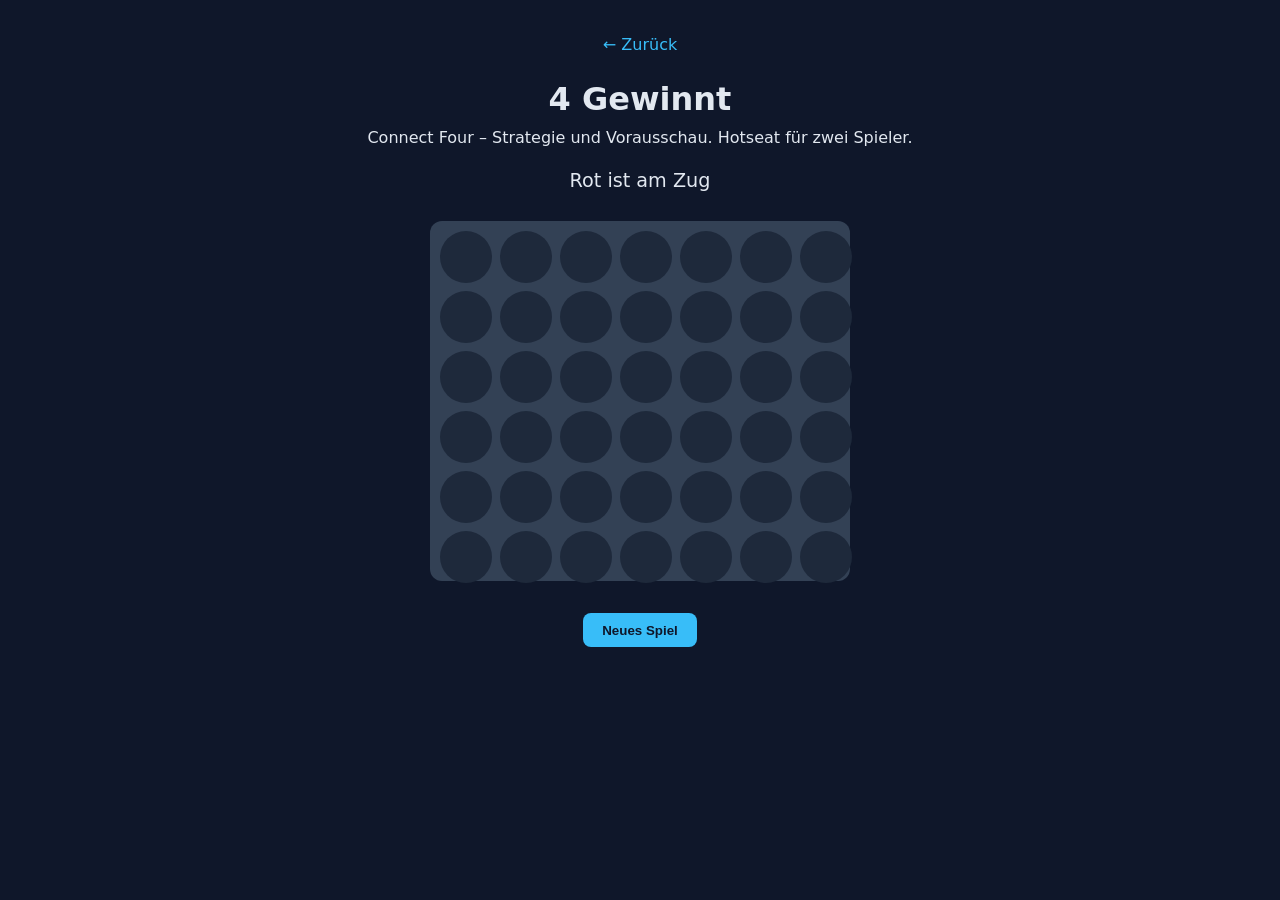
==== games/connect4.html @ b11ac28b "Add files via upload" ====
<!DOCTYPE html>
<html lang="de">
<head>
    <meta charset="UTF-8">
    <meta name="viewport" content="width=device-width, initial-scale=1.0">
    <title>4 Gewinnt – Brain2Win</title>
    <link rel="stylesheet" href="../css/styles.css">
    <style>
        .c4-board {
            grid-template-columns: repeat(7, 1fr);
            width: 420px;
            height: 360px;
        }
        .cell {
            background: #1e293b;
            border-radius: 50%;
            width: 52px;
            height: 52px;
            margin: 2px;
            display: inline-flex;
            align-items: center;
            justify-content: center;
        }
        .cell.red { background: #ef4444; }
        .cell.yellow { background: #eab308; }
        .col-click {
            cursor: pointer;
        }
        .col-click:hover .cell:not(.red):not(.yellow) {
            background: #334155;
        }
    </style>
</head>
<body>
    <div class="container game-container">
        <a href="../index.html" class="back">← Zurück</a>
        <h1>4 Gewinnt</h1>
        <p>Connect Four – Strategie und Vorausschau. Hotseat für zwei Spieler.</p>
        <div class="status" id="status">Rot ist am Zug</div>
        <div class="board c4-board" id="board"></div>
        <button onclick="resetGame()">Neues Spiel</button>
    </div>

    <script>
        const ROWS = 6, COLS = 7;
        const boardEl = document.getElementById('board');
        const statusEl = document.getElementById('status');
        let board = Array.from({length: ROWS}, () => Array(COLS).fill(null));
        let current = 'red';
        let gameOver = false;

        function render() {
            boardEl.innerHTML = '';
            for (let r = 0; r < ROWS; r++) {
                for (let c = 0; c < COLS; c++) {
                    const cell = document.createElement('div');
                    cell.className = 'cell';
                    if (board[r][c]) cell.classList.add(board[r][c]);
                    cell.dataset.col = c;
                    cell.onclick = () => drop(c);
                    boardEl.appendChild(cell);
                }
            }
        }

        function drop(col) {
            if (gameOver) return;
            for (let r = ROWS - 1; r >= 0; r--) {
                if (!board[r][col]) {
                    board[r][col] = current;
                    if (checkWin(r, col, current)) {
                        statusEl.textContent = `${current === 'red' ? 'Rot' : 'Gelb'} gewinnt!`;
                        gameOver = true;
                    } else if (board.flat().every(c => c)) {
                        statusEl.textContent = 'Unentschieden!';
                        gameOver = true;
                    } else {
                        current = current === 'red' ? 'yellow' : 'red';
                        statusEl.textContent = `${current === 'red' ? 'Rot' : 'Gelb'} ist am Zug`;
                    }
                    render();
                    return;
                }
            }
        }

        function checkWin(row, col, player) {
            const dirs = [[0,1],[1,0],[1,1],[1,-1]];
            for (const [dr, dc] of dirs) {
                let count = 1;
                for (const sign of [1, -1]) {
                    let r = row + dr * sign, c = col + dc * sign;
                    while (r >= 0 && r < ROWS && c >= 0 && c < COLS && board[r][c] === player) {
                        count++;
                        r += dr * sign;
                        c += dc * sign;
                    }
                }
                if (count >= 4) return true;
            }
            return false;
        }

        function resetGame() {
            board = Array.from({length: ROWS}, () => Array(COLS).fill(null));
            current = 'red';
            gameOver = false;
            statusEl.textContent = 'Rot ist am Zug';
            render();
        }

        render();
    </script>
</body>
</html>
---- css/styles.css ----
* {
    box-sizing: border-box;
    margin: 0;
    padding: 0;
}

body {
    font-family: system-ui, -apple-system, Segoe UI, Roboto, sans-serif;
    background: #0f172a;
    color: #e2e8f0;
    line-height: 1.6;
}

.container {
    max-width: 1000px;
    margin: 0 auto;
    padding: 0 1.5rem;
}

header {
    background: #1e293b;
    padding: 1.5rem 0;
    border-bottom: 2px solid #334155;
}

header h1 {
    font-size: 2.5rem;
    color: #38bdf8;
}

.tagline {
    color: #94a3b8;
    font-size: 1.1rem;
}

main {
    padding: 3rem 0;
}

.hero, .games, .roadmap {
    margin-bottom: 3rem;
}

h2 {
    color: #38bdf8;
    margin-bottom: 1rem;
    font-size: 1.8rem;
}

.game-grid {
    display: grid;
    grid-template-columns: repeat(auto-fit, minmax(250px, 1fr));
    gap: 1.5rem;
}

.game-card {
    background: #1e293b;
    border: 1px solid #334155;
    border-radius: 12px;
    padding: 1.5rem;
    text-decoration: none;
    color: inherit;
    transition: transform 0.2s, border-color 0.2s;
}

.game-card:hover {
    transform: translateY(-4px);
    border-color: #38bdf8;
}

.game-card h3 {
    color: #f1f5f9;
    margin-bottom: 0.5rem;
}

.roadmap ul {
    list-style: none;
    padding-left: 0;
}

.roadmap li {
    background: #1e293b;
    margin: 0.5rem 0;
    padding: 0.75rem 1rem;
    border-radius: 8px;
    border-left: 4px solid #38bdf8;
}

footer {
    background: #1e293b;
    padding: 1.5rem 0;
    text-align: center;
    color: #94a3b8;
    border-top: 1px solid #334155;
}

/* Game specific */
.game-container {
    max-width: 600px;
    margin: 2rem auto;
    text-align: center;
}

.board {
    display: grid;
    gap: 4px;
    margin: 1.5rem auto;
    background: #334155;
    padding: 8px;
    border-radius: 12px;
}

.status {
    font-size: 1.2rem;
    margin: 1rem 0;
    min-height: 1.5em;
}

button, .btn {
    background: #38bdf8;
    color: #0f172a;
    border: none;
    padding: 0.6rem 1.2rem;
    border-radius: 8px;
    font-weight: 600;
    cursor: pointer;
    margin: 0.5rem;
}

button:hover {
    background: #0ea5e9;
}

a.back {
    color: #38bdf8;
    text-decoration: none;
    display: inline-block;
    margin-bottom: 1rem;
}
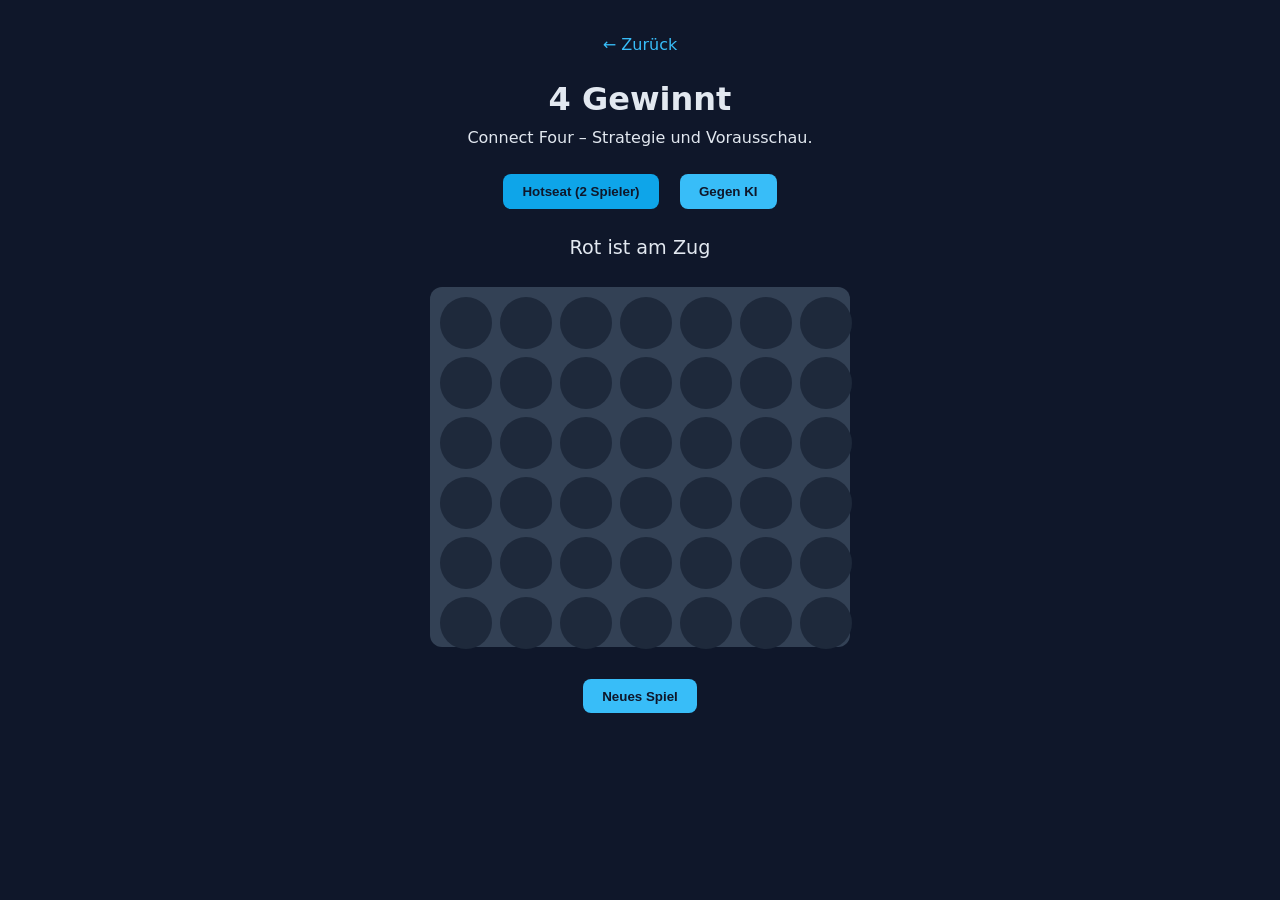
==== commit 984c1a23: "Add files via upload Implementierung KI Gegner" ====
--- a/games/connect4.html
+++ b/games/connect4.html
@@ -23,19 +23,18 @@
         }
         .cell.red { background: #ef4444; }
         .cell.yellow { background: #eab308; }
-        .col-click {
-            cursor: pointer;
-        }
-        .col-click:hover .cell:not(.red):not(.yellow) {
-            background: #334155;
-        }
+        .mode-select { margin: 1rem 0; }
     </style>
 </head>
 <body>
     <div class="container game-container">
         <a href="../index.html" class="back">← Zurück</a>
         <h1>4 Gewinnt</h1>
-        <p>Connect Four – Strategie und Vorausschau. Hotseat für zwei Spieler.</p>
+        <p>Connect Four – Strategie und Vorausschau.</p>
+        <div class="mode-select">
+            <button id="btn-hotseat" onclick="setMode('hotseat')">Hotseat (2 Spieler)</button>
+            <button id="btn-ai" onclick="setMode('ai')">Gegen KI</button>
+        </div>
         <div class="status" id="status">Rot ist am Zug</div>
         <div class="board c4-board" id="board"></div>
         <button onclick="resetGame()">Neues Spiel</button>
@@ -48,6 +47,16 @@
         let board = Array.from({length: ROWS}, () => Array(COLS).fill(null));
         let current = 'red';
         let gameOver = false;
+        let mode = 'hotseat';
+        const human = 'red';
+        const ai = 'yellow';
+
+        function setMode(m) {
+            mode = m;
+            document.getElementById('btn-hotseat').style.background = m === 'hotseat' ? '#0ea5e9' : '#38bdf8';
+            document.getElementById('btn-ai').style.background = m === 'ai' ? '#0ea5e9' : '#38bdf8';
+            resetGame();
+        }
 
         function render() {
             boardEl.innerHTML = '';
@@ -56,7 +65,6 @@
                     const cell = document.createElement('div');
                     cell.className = 'cell';
                     if (board[r][c]) cell.classList.add(board[r][c]);
-                    cell.dataset.col = c;
                     cell.onclick = () => drop(c);
                     boardEl.appendChild(cell);
                 }
@@ -65,23 +73,83 @@
 
         function drop(col) {
             if (gameOver) return;
+            if (mode === 'ai' && current !== human) return;
+            const row = getDropRow(col);
+            if (row === -1) return;
+
+            board[row][col] = current;
+            if (checkWin(row, col, current)) {
+                statusEl.textContent = mode === 'ai' && current === ai ? 'KI gewinnt!' : `${current === 'red' ? 'Rot' : 'Gelb'} gewinnt!`;
+                gameOver = true;
+            } else if (isFull()) {
+                statusEl.textContent = 'Unentschieden!';
+                gameOver = true;
+            } else {
+                current = current === 'red' ? 'yellow' : 'red';
+                statusEl.textContent = mode === 'ai' && current === ai ? 'KI denkt...' : `${current === 'red' ? 'Rot' : 'Gelb'} ist am Zug`;
+                render();
+                if (mode === 'ai' && current === ai && !gameOver) {
+                    setTimeout(aiMove, 500);
+                }
+                return;
+            }
+            render();
+        }
+
+        function getDropRow(col) {
             for (let r = ROWS - 1; r >= 0; r--) {
-                if (!board[r][col]) {
-                    board[r][col] = current;
-                    if (checkWin(r, col, current)) {
-                        statusEl.textContent = `${current === 'red' ? 'Rot' : 'Gelb'} gewinnt!`;
-                        gameOver = true;
-                    } else if (board.flat().every(c => c)) {
-                        statusEl.textContent = 'Unentschieden!';
-                        gameOver = true;
-                    } else {
-                        current = current === 'red' ? 'yellow' : 'red';
-                        statusEl.textContent = `${current === 'red' ? 'Rot' : 'Gelb'} ist am Zug`;
-                    }
-                    render();
-                    return;
+                if (!board[r][col]) return r;
+            }
+            return -1;
+        }
+
+        function isFull() {
+            return board.flat().every(c => c);
+        }
+
+        function aiMove() {
+            const col = bestMove();
+            if (col !== -1) {
+                const row = getDropRow(col);
+                board[row][col] = ai;
+                if (checkWin(row, col, ai)) {
+                    statusEl.textContent = 'KI gewinnt!';
+                    gameOver = true;
+                } else if (isFull()) {
+                    statusEl.textContent = 'Unentschieden!';
+                    gameOver = true;
+                } else {
+                    current = human;
+                    statusEl.textContent = 'Dein Zug (Rot)';
                 }
+                render();
             }
+        }
+
+        // Einfache, aber solide Heuristik: gewinnen > blocken > Mitte bevorzugen
+        function bestMove() {
+            // 1. Kann die KI gewinnen?
+            for (let c = 0; c < COLS; c++) {
+                const r = getDropRow(c);
+                if (r === -1) continue;
+                board[r][c] = ai;
+                if (checkWin(r, c, ai)) { board[r][c] = null; return c; }
+                board[r][c] = null;
+            }
+            // 2. Muss die KI blocken?
+            for (let c = 0; c < COLS; c++) {
+                const r = getDropRow(c);
+                if (r === -1) continue;
+                board[r][c] = human;
+                if (checkWin(r, c, human)) { board[r][c] = null; return c; }
+                board[r][c] = null;
+            }
+            // 3. Bevorzuge Mitte
+            const preference = [3, 2, 4, 1, 5, 0, 6];
+            for (const c of preference) {
+                if (getDropRow(c) !== -1) return c;
+            }
+            return -1;
         }
 
         function checkWin(row, col, player) {
@@ -105,11 +173,11 @@
             board = Array.from({length: ROWS}, () => Array(COLS).fill(null));
             current = 'red';
             gameOver = false;
-            statusEl.textContent = 'Rot ist am Zug';
+            statusEl.textContent = mode === 'ai' ? 'Dein Zug (Rot)' : 'Rot ist am Zug';
             render();
         }
 
-        render();
+        setMode('hotseat');
     </script>
 </body>
 </html>
